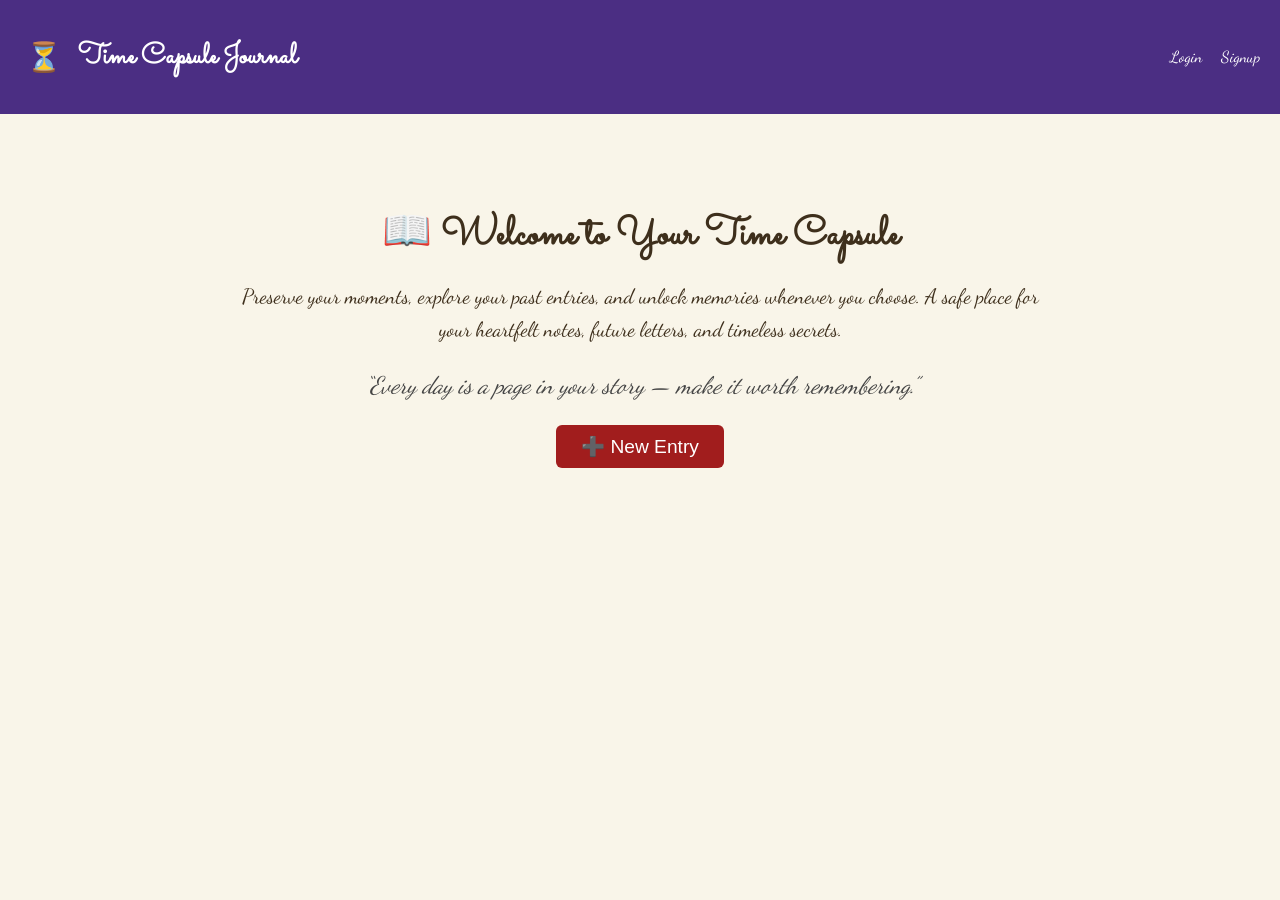
==== dashboard.html @ 0d87cbad "Add files via upload" ====
<!DOCTYPE html>
<html lang="en">
<head>
  <meta charset="UTF-8">
  <meta name="viewport" content="width=device-width, initial-scale=1.0">
  <title>Time Capsule Journal</title>
  <!-- Fonts -->
  <link href="https://fonts.googleapis.com/css2?family=Dancing+Script:wght@500&family=Sacramento&display=swap" rel="stylesheet">
  <style>
    body {
      margin: 0;
      font-family: 'Dancing Script', cursive;
      background: url('https://www.transparenttextures.com/patterns/aged-paper.png');
      background-color: #f9f5e9;
      color: #3e2f1c;
      min-height: 100vh;
    }

    /* Navbar */
    .navbar {
      display: flex;
      justify-content: space-between;
      align-items: center;
      background: #4b2e83;
      color: #fff;
      padding: 12px 20px;
    }

    .nav-left {
      display: flex;
      align-items: center;
    }

    .menu-btn {
      font-size: 1.8rem;
      background: none;
      border: none;
      cursor: pointer;
      color: #fff;
      margin-right: 10px;
      transition: transform 0.3s ease;
    }

    .menu-btn.rotate {
      transform: rotate(180deg);
    }

    .logo {
      font-size: 1.8rem;
      font-family: 'Sacramento', cursive;
    }

    .nav-right a {
      margin-left: 15px;
      text-decoration: none;
      color: #fff;
      font-size: 1rem;
    }

    /* Sidebar */
    .sidebar {
      position: fixed;
      top: 0;
      left: -250px;
      width: 250px;
      height: 100%;
      background: #2c1f47;
      display: flex;
      flex-direction: column;
      padding-top: 60px;
      transition: left 0.3s ease;
      z-index: 999;
    }

    .sidebar.active {
      left: 0;
    }

    .sidebar a {
      padding: 15px 20px;
      text-decoration: none;
      color: #fff;
      font-size: 1.2rem;
      display: block;
      transition: background 0.3s;
    }

    .sidebar a:hover {
      background: #3d2d63;
    }

    .logout {
      margin-top: auto;
      padding: 15px 20px;
      background: #3d2d63;
    }

    .logout a {
      color: #ff6b6b;
      text-decoration: none;
      font-weight: bold;
    }

    /* Content */
    .content {
      text-align: center;
      padding: 60px 20px;
    }

    h2 {
      font-size: 2.5rem;
      font-family: 'Sacramento', cursive;
      margin-bottom: 15px;
    }

    p {
      font-size: 1.3rem;
      max-width: 800px;
      margin: auto;
      line-height: 1.6;
    }

    .quote {
      display: block;
      margin-top: 20px;
      font-size: 1.5rem;
      font-style: italic;
      color: #444;
    }

    /* Button */
    .btn {
      margin-top: 20px;
      padding: 10px 25px;
      background: #a11d1d;
      border: none;
      border-radius: 6px;
      color: #fff;
      font-size: 1.2rem;
      cursor: pointer;
    }

    .btn:hover {
      background: #891717;
    }
  </style>
</head>
<body>
  <!-- Navbar -->
  <nav class="navbar">
    <div class="nav-left">
      <button id="menuBtn" class="menu-btn">⏳</button>
      <h1 class="logo">Time Capsule Journal</h1>
    </div>
    <div class="nav-right">
      <a href="#">Login</a>
      <a href="#">Signup</a>
    </div>
  </nav>

  <!-- Sidebar -->
  <div id="sidebar" class="sidebar">
    <a href="#">🏠 Home</a>
    <a href="#">📖 My Entries</a>
    <a href="#">🕰️ Timed Journals</a>
    <a href="#">🔒 Locked Journals</a>
    <div class="logout">
      <a href="#">🚪 Log Out</a>
    </div>
  </div>

  <!-- Content -->
  <main class="content">
    <h2>📖 Welcome to Your Time Capsule</h2>
    <p>
      Preserve your moments, explore your past entries, and unlock memories whenever you choose.  
      A safe place for your heartfelt notes, future letters, and timeless secrets.
      <br>
      <span class="quote">“Every day is a page in your story — make it worth remembering.”</span>
    </p>
    <button class="btn">➕ New Entry</button>
  </main>

  <!-- Script -->
  <script>
    const menuBtn = document.getElementById("menuBtn");
    const sidebar = document.getElementById("sidebar");

    menuBtn.addEventListener("click", () => {
      sidebar.classList.toggle("active");
      menuBtn.classList.toggle("rotate");
    });
  </script>
</body>
</html>
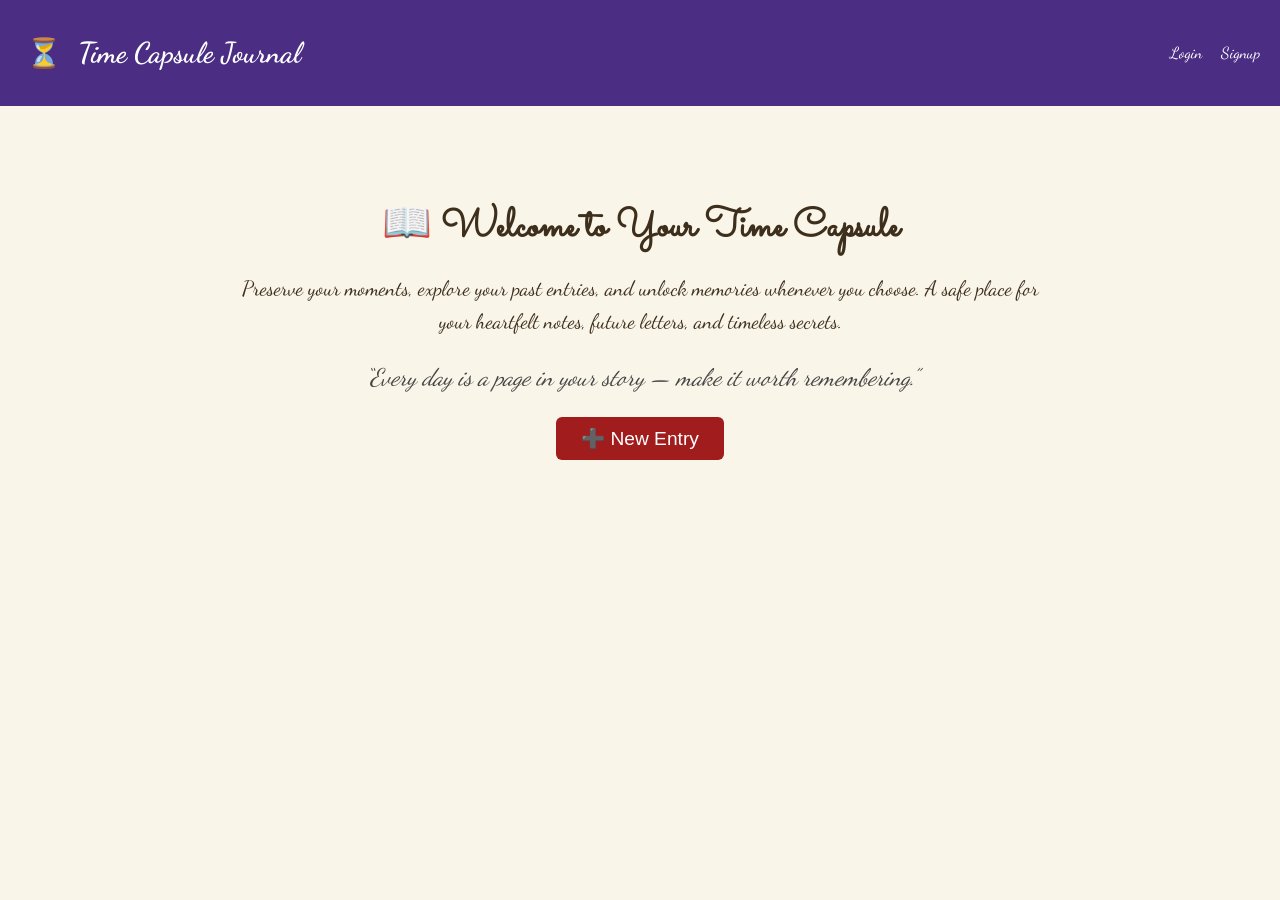
==== commit aa0cef18: "Update dashboard.html" ====
--- a/dashboard.html
+++ b/dashboard.html
@@ -47,7 +47,7 @@
 
     .logo {
       font-size: 1.8rem;
-      font-family: 'Sacramento', cursive;
+      font-family: 'Dancing Script', cursive;
     }
 
     .nav-right a {
@@ -194,3 +194,4 @@
 </body>
 </html>
 
+
